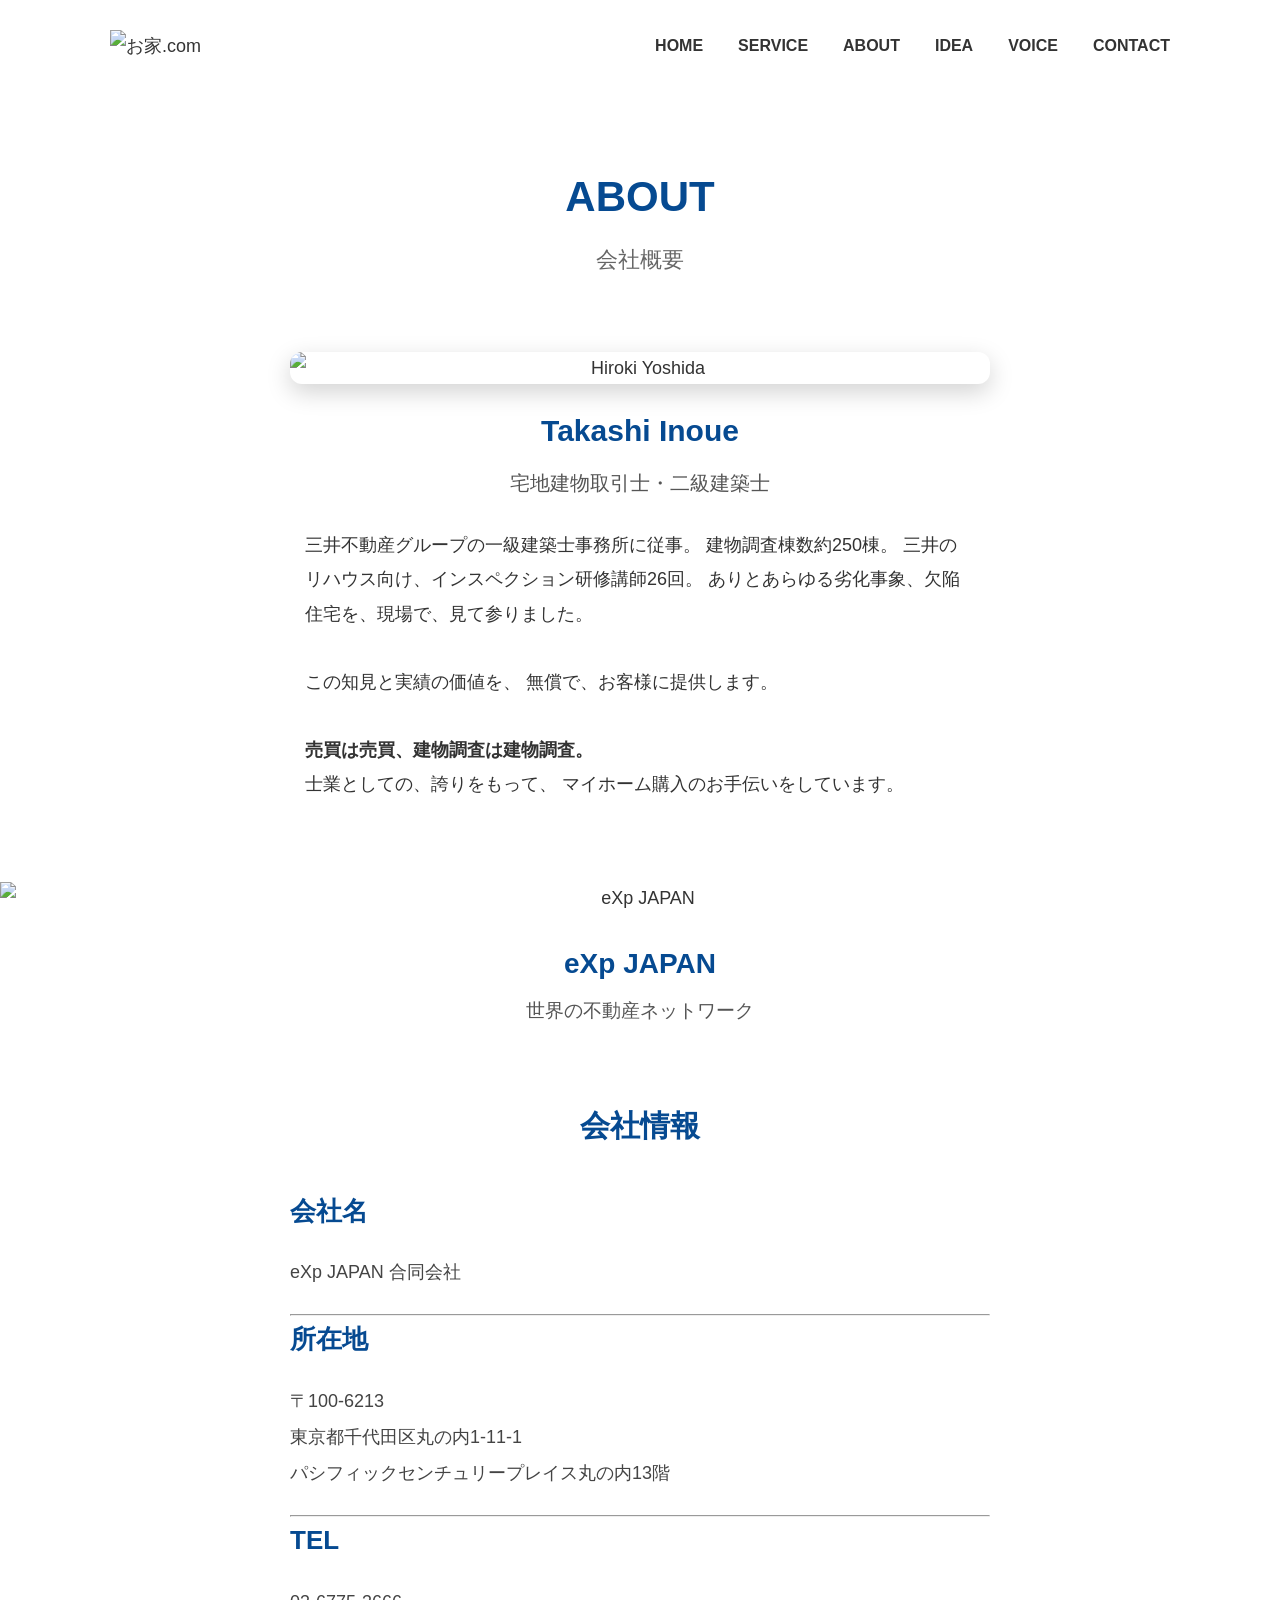
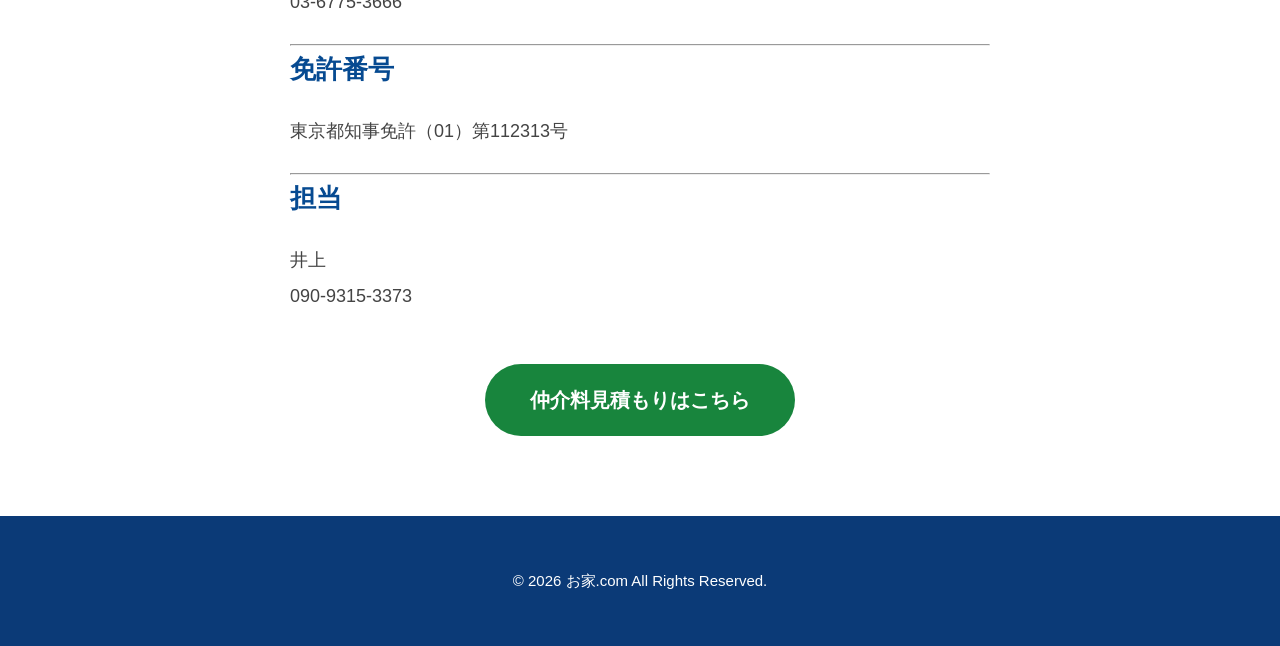
==== company.html @ c9636cb2 "Remove Ken Tanaka's profile section Removed Ken Tanaka's section from company.html." ====
<!DOCTYPE html>

<html lang="ja">

<head>

    <meta charset="UTF-8">

    <meta name="viewport" content="width=device-width, initial-scale=1.0">

    <title>会社概要｜お家.com</title>
    
  <link rel="stylesheet" href="style.css">
  <link rel="stylesheet" href="service.css">
  
<!-- Google tag (gtag.js) -->
<script async src="https://www.googletagmanager.com/gtag/js?id=AW-984110072"></script>
<script>
  window.dataLayer = window.dataLayer || [];
  function gtag(){dataLayer.push(arguments);}
  gtag('js', new Date());

  gtag('config', 'AW-984110072');
</script>





<!-- Event snippet for お問い合わせボタン conversion-->
<script>
  window.addEventListener("DOMContentLoaded", function () {
    document.querySelectorAll('[href*="/forms.gle/"]').forEach(function (link) {
      link.addEventListener("click", function () {
        gtag("event", "conversion", {
          send_to: "AW-984110072/GGG0CJ3yg-scEPinodUD",
        });
      });
    });
  });
</script>

</head>

<body>
<!-- ========================================= -->
<!-- HEADER -->
<!-- ========================================= -->

<header>

    <a href="index.html">
        <img src="logo.jpg"
             alt="お家.com"
             class="logo">
    </a>

    <div class="menu-toggle">
        ☰
    </div>

    <nav class="menu">

        <a href="index.html">HOME</a>
        <a href="service.html">SERVICE</a>
        <a href="company.html">ABOUT</a>
        <a href="idea.html">IDEA</a>
        <a href="voice.html">VOICE</a>
        <a href="https://forms.gle/HyXmBgncGQmBEbbC8">CONTACT</a>

    </nav>

</header>

    <!-- ========================================= -->
<!-- COMPANY -->
<!-- ========================================= -->
<section class="about">

    <!-- タイトル -->
    <div style="padding-top:80px; text-align:center;">

        <h1 style="
            margin:0 0 15px;
            font-size:42px;
            line-height:1.2;
            color:#064a91;
        ">
            ABOUT
        </h1>

        <p style="
            margin:0;
            font-size:22px;
            color:#666;
        ">
            会社概要
        </p>

    </div>


    <!-- Ken Tanaka -->
   


    <!-- Hiroki Yoshida -->
    <div style="
        width:92%;
        max-width:700px;
        margin:70px auto 0;
        text-align:center;
    ">

        <img src="papa101.jpg"
             alt="Hiroki Yoshida"
             style="
                width:100%;
                height:auto;
                display:block;
                border-radius:12px;
                box-shadow:0 8px 25px rgba(0,0,0,0.18);
             ">

        <h2 style="
            margin:20px 0 5px;
            font-size:30px;
            color:#064a91;
        ">
            Takashi Inoue
        </h2>

        <p style="
            margin:0 0 25px;
            font-size:20px;
            color:#555;
        ">
            宅地建物取引士・二級建築士
        </p>

        <div style="
            text-align:left;
            margin:0 15px;
            font-size:18px;
            line-height:1.9;
        ">

            三井不動産グループの一級建築士事務所に従事。
            建物調査棟数約250棟。
            三井のリハウス向け、インスペクション研修講師26回。
            ありとあらゆる劣化事象、欠陥住宅を、現場で、見て参りました。

            <br><br>

            この知見と実績の価値を、
            無償で、お客様に提供します。

            <br><br>

            <strong>
                売買は売買、建物調査は建物調査。
            </strong>

            <br>

            士業としての、誇りをもって、
            マイホーム購入のお手伝いをしています。

        </div>

    </div>


    <!-- eXp 集合写真 -->
    <div style="
        width:100%;
        margin:80px auto 0;
        text-align:center;
    ">

        <img src="xps.jpg"
             alt="eXp JAPAN"
             style="
                width:100%;
                height:auto;
                display:block;
             ">

        <h2 style="
            margin:25px 15px 5px;
            font-size:28px;
            color:#064a91;
        ">
            eXp JAPAN
        </h2>

        <p style="
            margin:0 15px;
            font-size:19px;
            line-height:1.8;
            color:#555;
        ">
            世界の不動産ネットワーク
        </p>

    </div>


    <!-- 会社情報 -->
    <div style="
        width:90%;
        max-width:700px;
        margin:70px auto 0;
    ">

        <h2 style="
            text-align:center;
            font-size:30px;
            color:#064a91;
            margin-bottom:35px;
        ">
            会社情報
        </h2>


        <h3 style="color:#064a91;">会社名</h3>
        <p>eXp JAPAN 合同会社</p>

        <hr>


        <h3 style="color:#064a91;">所在地</h3>

        <p>
            〒100-6213<br>
            東京都千代田区丸の内1-11-1<br>
            パシフィックセンチュリープレイス丸の内13階
        </p>

        <hr>


        <h3 style="color:#064a91;">TEL</h3>

        <p>03-6775-3666</p>

        <hr>


        <h3 style="color:#064a91;">免許番号</h3>

        <p>東京都知事免許（01）第112313号</p>

        <hr>


        <h3 style="color:#064a91;">担当</h3>

        <p>
            井上<br>
            090-9315-3373
        </p>

    </div>


    <!-- CTA -->
    <a href="https://forms.gle/HyXmBgncGQmBEbbC8"
       class="btn"
       style="
           display:block;
           width:fit-content;
           margin:50px auto;
           text-align:center;
       ">

        仲介料見積もりはこちら

    </a>

</section>


<footer>

    <p>© 2026 お家.com All Rights Reserved.</p>

</footer>

    
 

<script>

const toggle = document.querySelector(".menu-toggle");
const menu = document.querySelector(".menu");

toggle.addEventListener("click", () => {
    menu.classList.toggle("active");
});

</script>

</body>
---- style.css ----
/*==================================================
  お家.com
  style.css
==================================================*/

/*==================================================
  RESET & BASE
==================================================*/

* {
    margin: 0;
    padding: 0;
    box-sizing: border-box;
}

body {
    font-family: "Yu Gothic", "Meiryo", sans-serif;
    font-size: 18px;
    color: #333;
    background: #fff;
    line-height: 1.8;
}

.container {
    width: 90%;
    max-width: 1100px;
    margin: 0 auto;
}

img {
    display: block;
    max-width: 100%;
    height: auto;
}

.responsive-img {
    width: 100%;
    max-width: 1100px;
    margin: 20px auto;
    border-radius: 18px;
    box-shadow: 0 10px 25px rgba(0,0,0,.15);
}

a {
    text-decoration: none;
    color: inherit;
}

/*==================================================
  HEADER
==================================================*/

header {
    max-width: 1100px;
    margin: 20px auto;
    padding: 10px 20px;
    display: flex;
    justify-content: space-between;
    align-items: center;
}

.logo {
    width: 170px;
}

.menu {
    display: flex;
    gap: 35px;
}

.menu a {
    color: #333;
    font-size: 16px;
    font-weight: bold;
    transition: .3s;
}

.menu a:hover {
    color: #0b3a77;
}

.menu-toggle {
    display: none;
    font-size: 34px;
    cursor: pointer;
}

/*==================================================
  BUTTON & TYPOGRAPHY
==================================================*/

.btn {
    display: inline-block;
    padding: 18px 45px;
    border-radius: 50px;
    background: #18853d;
    color: #fff;
    font-weight: bold;
    font-size: 20px;
    transition: .3s;
}

.btn:hover {
    background: #11662d;
}

h1 {
    font-size: 48px;
    font-weight: 700;
    margin-bottom: 20px;
    line-height: 1.3;
}

h2 {
    font-size: 34px;
    color: #0b3a77;
    margin-bottom: 25px;
}

h3 {
    font-size: 26px;
    margin-bottom: 20px;
}

p {
    font-size: 18px;
    line-height: 2;
    color: #444;
    margin-bottom: 24px;
}

/*==================================================
  HERO（PC表示：左右横並び）
==================================================*/

.hero {
    max-width: 1200px;
    margin: 0 auto;
    padding: 40px 20px;
    display: flex;
    align-items: center;
    justify-content: space-between;
    gap: 60px;
}

.hero-text {
    flex: 1;
}

.hero-image {
    flex: 1;
}

.hero-image img {
    width: 100%;
    border-radius: 20px;
    box-shadow: 0 15px 35px rgba(0,0,0,.15);
}

.hero-note {
    margin-top: 20px;
    font-size: 15px;
    color: #555;
}

/*==================================================
  INSPECTION & CHECK LIST
==================================================*/

.inspection {
    width: 100%;
    text-align: center;
}

.inspection-check {
    padding: 80px 20px;
}

.inspection-check .container {
    max-width: 900px;
}

.inspection-check h2 {
    font-size: 22px;
    color: #0b3a77;
    text-align: center;
}

.inspection-check h3 {
    font-size: 36px;
    text-align: center;
    margin-bottom: 35px;
}




.inspection-photo {
    display: block;
    width: 100%;
    max-width: 700px; /* お好みの最大幅に設定してください */
    height: auto;
    margin: 0 auto 30px; /* 上下中央揃え ＋ 下に少し余白 */
    border-radius: 8px;  /* 必要に応じて角丸など（不要なら削除可） */
    transition: transform 0.3s ease;
}

.inspection-photo:hover {
    transform: scale(1.03);
}
















.inspection-photo:hover {
    transform: scale(1.03);
}

.check-list {
    list-style: none;
    width: fit-content;
    margin: 40px auto;
    padding: 0;
    text-align: left;
}

.check-list li {
    margin: 15px 0;
    font-size: 20px;
    font-weight: bold;
    color: #0b3a77;
}

.danger-list {
    list-style: none;
    width: fit-content;
    margin: 40px auto;
    padding: 0;
    text-align: left;
}

.danger-list li {
    margin: 15px 0;
    font-size: 20px;
}

.measurement-box {
    max-width: 450px;
    margin: 50px auto;
    padding: 40px 20px;
    background: #0b2d63;
    border-radius: 20px;
    box-shadow: 0 12px 30px rgba(0,0,0,.25);
    text-align: center;
}

.measurement-title {
    color: #fff;
    font-size: 24px;
    margin-bottom: 20px;
}

.measurement-label {
    color: #fff;
    font-size: 34px;
    font-weight: bold;
}

.measurement-number {
    color: #ffd700;
    font-size: 82px;
    font-weight: 900;
    line-height: 1.1;
    margin: 20px 0;
}

.measurement-number span {
    color: #fff;
    font-size: 40px;
}

.note {
    font-size: 15px;
    color: #666;
}

/*==================================================
  SERVICE
==================================================*/

.service {
    padding: 80px 0;
    text-align: center;
}

.service .container {
    width: 90%;
    max-width: 900px;
    margin: 0 auto;
}

.service h1 {
    font-size: 48px;
    color: #003b82;
    margin-bottom: 10px;
}

.service .sub-title {
    color: #777;
    font-size: 20px;
    margin-bottom: 60px;
}

.service h2 {
    font-size: 34px;
    color: #003b82;
    margin: 70px 0 25px;
}

.service-photo {
    display: block;
    width: 100%;
    max-width: 700px;
    margin: 30px auto;
    border-radius: 12px;
    box-shadow: 0 10px 25px rgba(0,0,0,.15);
}

.service-list {
    list-style: none;
    width: fit-content;
    margin: 0 auto 60px;
    padding: 0;
    text-align: left;
}

.service-list li {
    font-size: 18px;
    line-height: 2;
    color: #333;
}

.arrow {
    font-size: 20px;
    line-height: 1.8;
    color: #444;
    margin-bottom: 30px;
}

/*==================================================
  COMPANY & IDEA & FOOTER
==================================================*/

.company {
    max-width: 760px;
    margin: 80px auto;
    padding: 0 20px;
}

.company-table {
    max-width: 700px;
    margin: 60px auto;
}

.company-table .item {
    border-bottom: 1px solid #e5e5e5;
    padding: 18px 0;
}

.company-table h3 {
    font-size: 16px;
    color: #777;
    font-weight: 600;
    margin-bottom: 8px;
}

.company-table p {
    font-size: 18px;
    line-height: 1.6;
    color: #333;
    margin: 2px 0;
}

.exp-logo {
    width: 180px;
    display: block;
    margin: 50px auto 0;
}

footer {
    background: #0b3a77;
    color: #fff;
    text-align: center;
    padding: 50px 20px;
    margin-top: 80px;
}

footer p {
    color: #fff;
    font-size: 15px;
    margin: 0;
}

/*==================================================
  MOBILE（スマホ表示：縦並び）
==================================================*/

@media (max-width: 768px) {

    header {
        padding: 15px 20px;
    }

    .logo {
        width: 140px;
    }

    .menu-toggle {
        display: block;
    }

    .menu {
        display: none;
        position: absolute;
        top: 75px;
        left: 0;
        width: 100%;
        background: #fff;
        text-align: center;
        padding: 20px 0;
        box-shadow: 0 6px 18px rgba(0,0,0,.15);
        z-index: 1000;
    }

    .menu.active {
        display: block;
    }

    .menu a {
        display: block;
        padding: 15px 0;
    }

    /* HERO（スマホでは縦に並べる） */
    .hero {
        flex-direction: column;
        gap: 30px;
        padding: 20px;
    }

    .hero-text {
        width: 100%;
        max-width: 100%;
    }

    .hero-image {
        width: 100%;
    }

    .hero-image img {
        width: 100%;
        margin: 0 auto;
    }

    h1 { font-size: 30px; }
    h2 { font-size: 28px; }
    h3 { font-size: 22px; }
    p { font-size: 17px; line-height: 1.9; }

    .inspection-check { padding: 50px 20px; }
    .inspection-photo { max-width: 100%; }
    .check-list, .danger-list { width: 100%; }
    .measurement-box { max-width: 100%; }
    .measurement-number { font-size: 60px; }
    .measurement-number span { font-size: 30px; }

    .service { padding: 40px 20px; }
    .service h1 { font-size: 36px; }
    .service h2 { font-size: 28px; }
    .service-photo { max-width: 100%; }

    footer { padding: 35px 20px; }
}


/*==================================================
  MOBILE（スマホ表示）
==================================================*/

@media (max-width: 768px) {

    /* ① HEROセクション全体の上下の余白を詰める */
    .hero {
        flex-direction: column !important;
        padding: 10px 20px !important; /* ← 上下の余白（padding）を 20px から 10px に縮小 */
        gap: 15px !important;          /* ← 画像と文章の間の隙間も少し狭く調整 */
    }

    /* ② 画像エリアの上の余白と下の余白を詰める */
    .hero-image {
        order: 1 !important;
        width: 100% !important;
        margin-top: 0 !important;      /* ← 画像の上の余白をゼロに */
        margin-bottom: 10px !important; /* ← 画像と「いい住まい〜」の間の余白を10pxに */
    }

    /* 画像自体のマージンを消す */
    .hero-image img,
    .responsive-img {
        margin-top: 0 !important;
        margin-bottom: 0 !important;
    }

    /* 文章エリア */
    .hero-text {
        order: 2 !important;
        width: 100% !important;
    }

    /* 「いい住まい選びは〜」の見出しの上の余白・行間調整 */
    h1 {
        font-size: 30px;
        margin-top: 0 !important;      /* ← 見出しの上の余白をゼロに */
        margin-bottom: 15px !important;
    }

    /* 以下、既存の他のスマホ用CSS（headerやmenuなど）はそのまま... */
}


@media (max-width: 768px) {

    /* ① ヘッダー自体の上下余白（特に下の余白）を最小にする */
    header {
        padding: 10px 20px 0 !important; /* 上10px、左右20px、下0 */
        margin-top: 0 !important;
        margin-bottom: 0 !important;     /* ヘッダー下のマージンをゼロに */
    }

    /* ② ヒーローセクション（写真があるブロック）の上の余白をゼロにする */
    .hero {
        padding-top: 0 !important;      /* 上の余白をゼロに */
        padding-bottom: 20px !important;
        margin-top: 0 !important;
        gap: 10px !important;            /* 写真と「いい住まい選びは」の間隔 */
    }

    /* ③ 画像エリア・画像本体の上の余白をゼロにする */
    .hero-image {
        order: 1 !important;
        width: 100% !important;
        margin-top: 0 !important;
        margin-bottom: 10px !important;
    }

    .hero-image img,
    .responsive-img {
        margin-top: 0 !important;       /* 画像の上の余白を完全消去 */
    }

    /* ④ 文章エリア */
    .hero-text {
        order: 2 !important;
        width: 100% !important;
    }

    h1 {
        margin-top: 0 !important;       /* 見出しの上の余白を完全消去 */
    }

/*==================================================
  スマホ表示：トップ余白の完全リセット（最優先設定）
==================================================*/
@media screen and (max-width: 768px) {

    /* ヘッダー周りの余白を完全消去 */
    header {
        margin: 0 auto !important;
        padding-top: 10px !important;
        padding-bottom: 0 !important;
    }

    /* ヒーローエリア全体の上の余白を完全消去 */
    section.hero,
    .hero {
        margin-top: 0 !important;
        padding-top: 0 !important;
        gap: 10px !important;
    }

    /* 画像エリアと画像本体の上下余白（20px等）を強制的に0にする */
    .hero-image,
    .hero-image img,
    img.responsive-img,
    .hero .responsive-img {
        margin-top: 0 !important;
        margin-bottom: 0 !important;
        padding-top: 0 !important;
    }

    /* 画像と文字の間の間隔調整 */
    .hero-image {
        margin-bottom: 10px !important;
    }

    /* 見出し（いい住まい選びは〜）の上の余白を消去 */
    .hero-text h1,
    h1 {
        margin-top: 0 !important;
        padding-top: 0 !important;
    }



/* =========================================
   IDEA PAGE
   ========================================= */

@media (max-width: 768px) {

    /* ヘッダー */
    body.idea-page header {
        padding: 15px 20px;
        margin: 0;
    }

    body.idea-page .logo {
        width: 140px;
        height: auto;
    }

    /* IDEAタイトル */
    body.idea-page > .container:first-of-type {
        width: 100%;
        padding: 45px 20px 25px;
        margin: 0 auto;
        text-align: center;
    }

    body.idea-page > .container:first-of-type h1 {
        margin: 0 0 10px;
        font-size: 42px;
        line-height: 1.1;
        color: #174a7c;
    }

    body.idea-page > .container:first-of-type .sub-title {
        margin: 0;
        font-size: 20px;
        line-height: 1.5;
    }

    /* IDEAの写真 */
    body.idea-page .idea-image {
        width: 100%;
        margin: 25px auto 20px;
        text-align: center;
    }

    body.idea-page .idea-image img {
        display: block;
        width: 100%;
        max-width: 680px;
        height: auto;
        margin: 0 auto;
        border-radius: 10px;
    }

    /* IDEA本文 */
    body.idea-page .idea-text {
        width: 100%;
        max-width: 680px;
        margin: 0 auto;
        padding: 0 20px;
        box-sizing: border-box;
    }

    body.idea-page .idea-text h2 {
        margin: 25px 0 20px;
        font-size: 27px;
        line-height: 1.5;
        color: #174a7c;
    }

    body.idea-page .idea-text p {
        margin: 0 0 22px;
        font-size: 17px;
        line-height: 2;
        color: #333;
    }

    /* 「私たちの願い」 */
    body.idea-page .container {
        width: 100%;
        max-width: 680px;
        padding: 0 20px;
        margin: 50px auto 0;
        box-sizing: border-box;
    }

    body.idea-page .container h2 {
        margin: 30px 0 20px;
        font-size: 28px;
        line-height: 1.5;
        color: #174a7c;
    }

    body.idea-page .container h4 {
        margin: 30px 0 20px;
        font-size: 22px;
        color: #174a7c;
    }

    body.idea-page .container p {
        font-size: 17px;
        line-height: 2;
        margin: 0 0 22px;
    }

    /* プロフィール */
    body.idea-page .profile {
        width: 100%;
        max-width: 680px;
        margin: 45px auto 0;
        padding: 0 20px;
        box-sizing: border-box;
    }

    body.idea-page .profile h2 {
        color: #174a7c;
    }

    /* CTA */
    body.idea-page .btn {
        display: block;
        width: fit-content;
        margin: 35px auto 45px;
        text-align: center;
    }



/* =========================================
   TOP PAGE: CORPORATE BAR
   ========================================= */

.corporate-bar {
    width: 100%;
    background: #102747;
    color: #fff;
}

.corporate-inner {
    max-width: 1100px;
    min-height: 64px;
    margin: 0 auto;
    padding: 10px 24px;
    display: flex;
    align-items: center;
    justify-content: space-between;
    gap: 20px;
}

.corporate-info {
    display: flex;
    align-items: center;
    gap: 16px;
}

.nasdaq-label {
    color: #e5d5a0;
    font-size: 12px;
    letter-spacing: 0.04em;
    white-space: nowrap;
}

.corporate-name {
    font-family: Arial, sans-serif;
    font-size: 19px;
    font-weight: 600;
    letter-spacing: 0.025em;
    white-space: nowrap;
}

.corporate-tel {
    display: flex;
    align-items: baseline;
    gap: 8px;
    color: #fff;
    font-family: Arial, sans-serif;
    font-size: 20px;
    font-weight: 600;
    letter-spacing: 0.02em;
    white-space: nowrap;
}

.tel-label {
    font-size: 11px;
    font-weight: 400;
    letter-spacing: 0.08em;
}

/* =========================================
   HEADER
   ========================================= */

header {
    max-width: 1100px;
    margin: 0 auto;
    padding: 14px 24px;
    min-height: 88px;
}

@media (max-width: 768px) {
    .corporate-inner {
        min-height: 0;
        padding: 10px 12px;
        gap: 8px;
    }

    .corporate-info {
        gap: 7px;
        flex-wrap: wrap;
    }

    .nasdaq-label {
        font-size: 10px;
    }

    .corporate-name {
        font-size: 13px;
    }

    .corporate-tel {
        gap: 4px;
        font-size: 13px;
    }

    .tel-label {
        font-size: 9px;
    }

    header {
        min-height: 0;
        padding: 12px 16px;
    }
}

@media (max-width: 360px) {
    .corporate-inner {
        padding-left: 8px;
        padding-right: 8px;
    }

    .corporate-name {
        font-size: 12px;
    }

    .corporate-tel {
        font-size: 12px;
    }







  
}

  
}
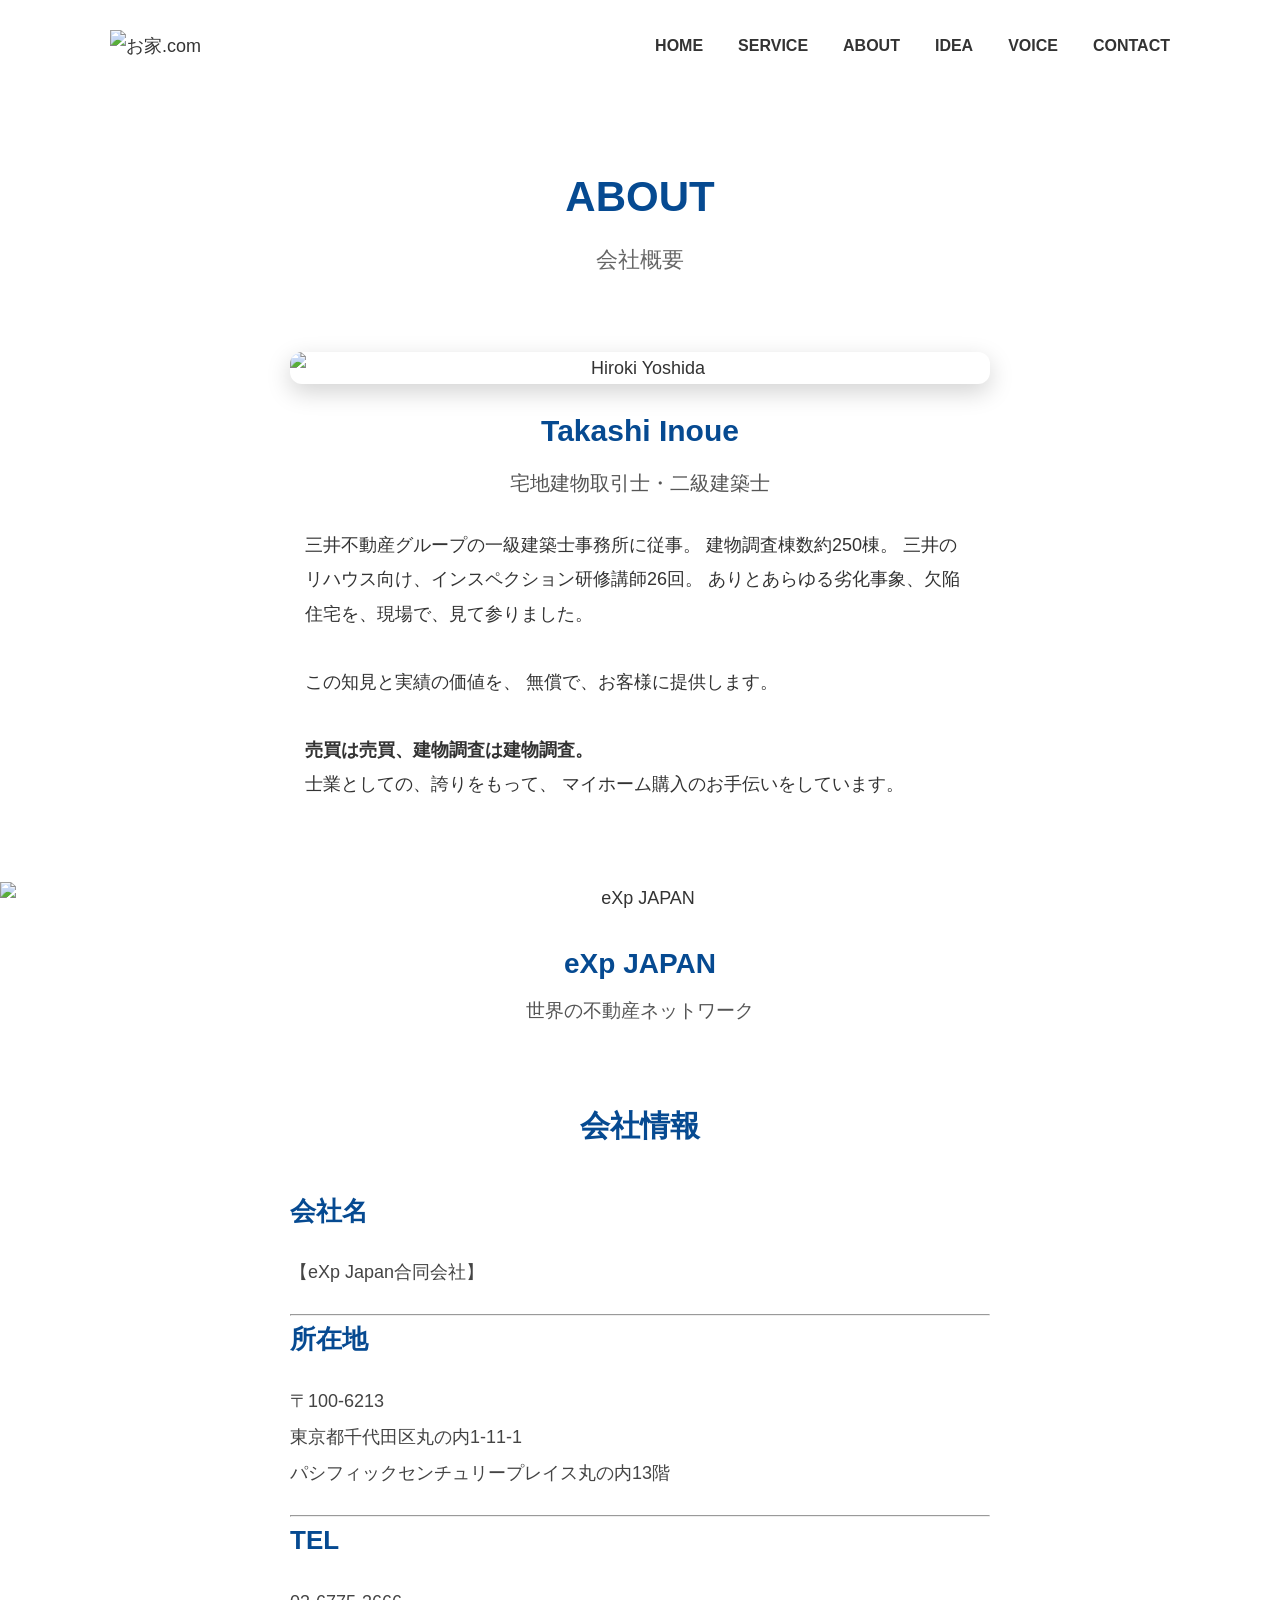
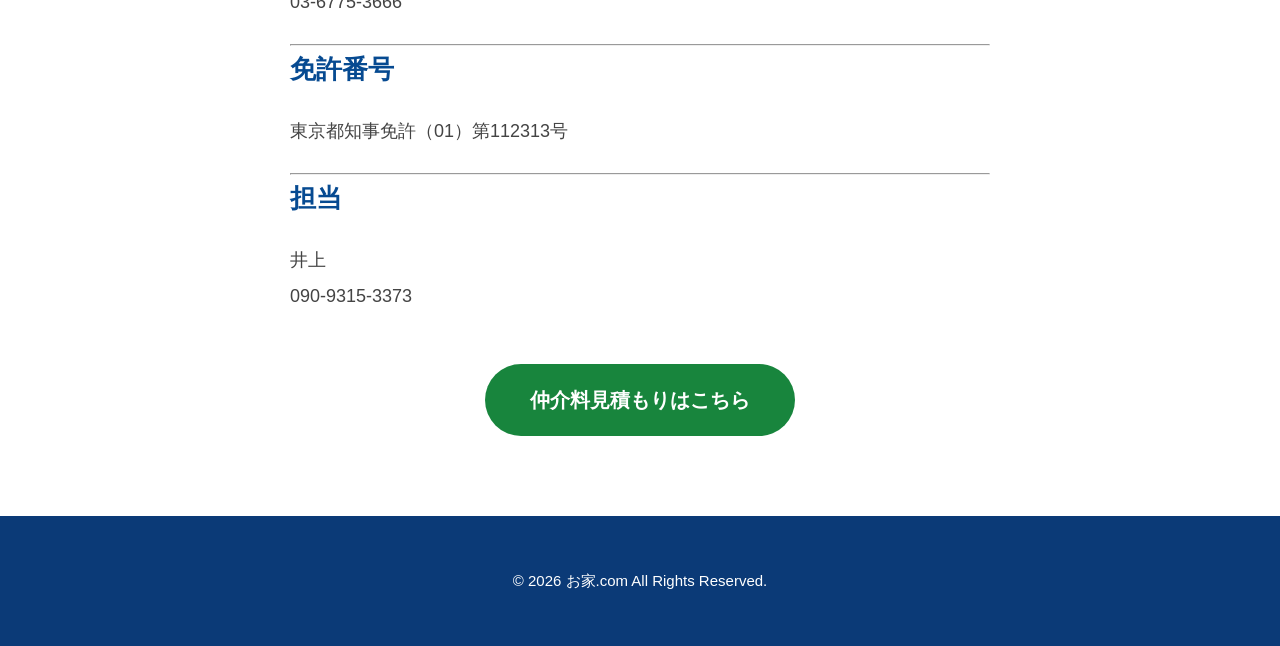
==== commit 10ac1445: "Update company name format in company.html" ====
--- a/company.html
+++ b/company.html
@@ -224,7 +224,7 @@
 
 
         <h3 style="color:#064a91;">会社名</h3>
-        <p>eXp JAPAN 合同会社</p>
+        <p>【eXp Japan合同会社】</p>
 
         <hr>
 
